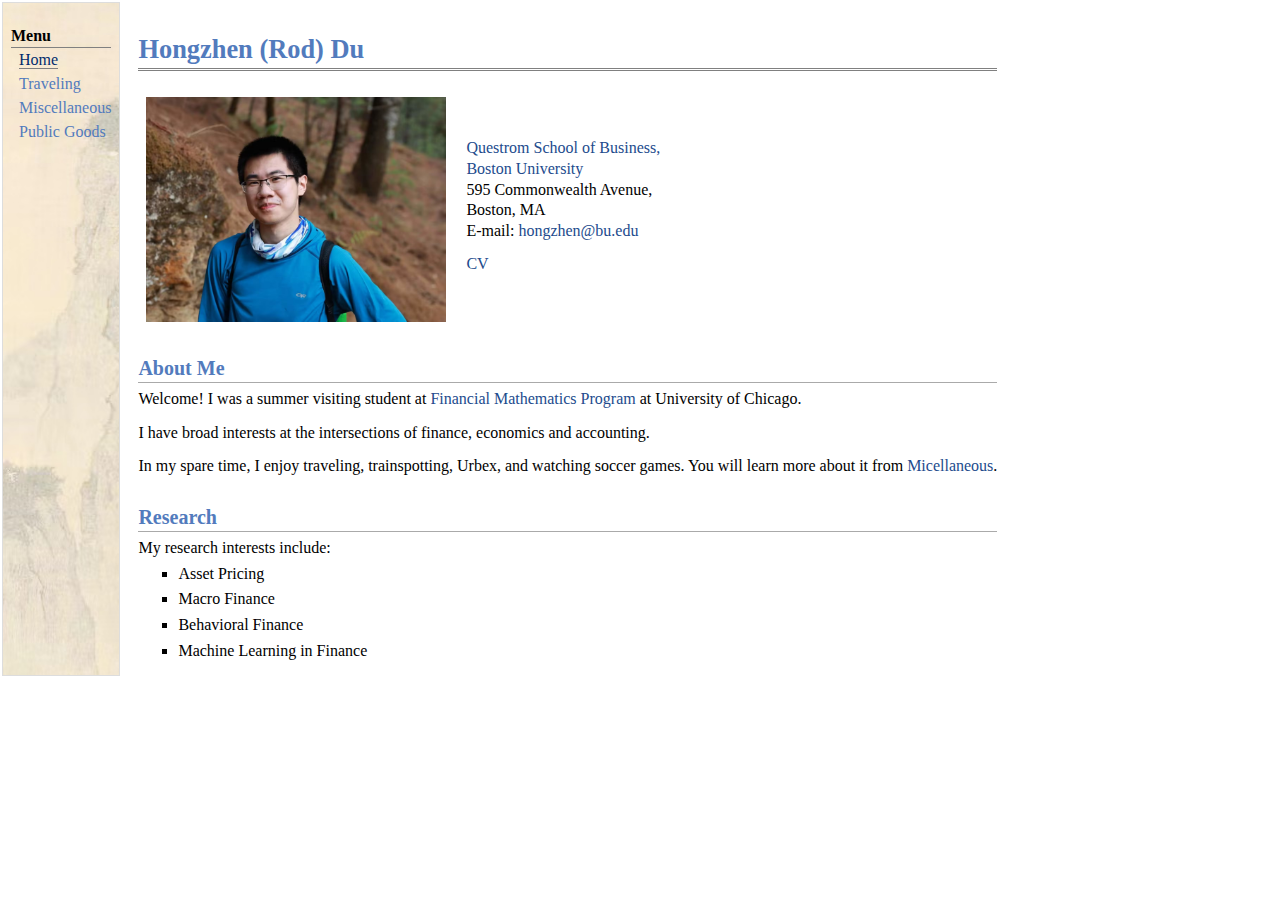
==== index.html @ d852a601 "Update index.html" ====
<!DOCTYPE html PUBLIC "-//W3C//DTD XHTML 1.1//EN"
  "http://www.w3.org/TR/xhtml11/DTD/xhtml11.dtd">
<html xmlns="http://www.w3.org/1999/xhtml" xml:lang="en">
<head>
<meta name="generator" content="jemdoc, see http://jemdoc.jaboc.net/" />
<meta http-equiv="Content-Type" content="text/html;charset=utf-8" />
<link rel="stylesheet" href="jemdoc.css" type="text/css" />
<link rel="shortcut icon" href="image/hong.gif" />
<link rel="bookmark" href="favicon.ico" type="image/x-icon"　/>
<title>Hongzhen (Rodri) Du</title>
</head>
<body>
<table summary="Table for page layout." id="tlayout">
<tr valign="top">
<td id="layout-menu">
<div class="menu-category">Menu</div>
<div class="menu-item"><a href="index.html" class="current">Home</a></div>
<div class="menu-item"><a href="traveling.html">Traveling</a></div>
<div class="menu-item"><a href="misc.html" >Miscellaneous</a></div>
<div class="menu-item"><a href="pg.html" >Public Goods</a></div>
</td>
<td id="layout-content">
<script>
  (function(i,s,o,g,r,a,m){i['GoogleAnalyticsObject']=r;i[r]=i[r]||function(){
  (i[r].q=i[r].q||[]).push(arguments)},i[r].l=1*new Date();a=s.createElement(o),
  m=s.getElementsByTagName(o)[0];a.async=1;a.src=g;m.parentNode.insertBefore(a,m)
  })(window,document,'script','https://www.google-analytics.com/analytics.js','ga');

  ga('create', 'UA-3857157-7', 'auto');
  ga('send', 'pageview');
</script>

<p><br /></p>
<div id="toptitle">
<h1>Hongzhen (Rod) Du </h1>
</div>
<table class="imgtable"><tr><td>
<a href="https://rodridu.github.io/"><img src="image/Port.jpeg" alt="alt text" width="300px" height="225px" /></a>&nbsp;</td>
<td align="left"><p><a href="https://www.bu.edu/questrom/">Questrom School of Business, <br />
<a href="https://www.bu.edu/">Boston University </a><br />
595 Commonwealth Avenue, <br />
Boston, MA <br /> 
E-mail: <a href="mailto:hongzhen@bu.edu">hongzhen@bu.edu</a></p>
<a href="cv/cv.pdf">CV</a> </p>
</td></tr></table>
<h2>About Me</h2>
<p>Welcome! I was a summer visiting student at <a href="https://finmath.uchicago.edu/">Financial Mathematics Program</a> at University of Chicago.</p>
<p>I have broad interests at the intersections of finance, economics and accounting.<p>
<p>In my spare time, I enjoy traveling, trainspotting, Urbex, and watching soccer games. You will learn more about it from <a href="https://rodridu.github.io/misc.html">Micellaneous</a>.</p>
</li>
<h2>Research</h2>
<p>My research interests include: </p>
<ul>
<li><p>Asset Pricing</p>
</li>
<li><p>Macro Finance</p>
</li>
<li><p>Behavioral Finance</p>
</li>
<li><p>Machine Learning in Finance</p>
</li>
</ul>
</tr>
</table>
</body>
</html>
---- jemdoc.css ----
/* Default css file for jemdoc. */

table#tlayout {
    border: none;
    border-collapse: separate;
    background: white;
}

body {
	background: white;
	font-family: Georgia, serif;
	padding-bottom: 8px;
	margin: 0;
}

#layout-menu {
	background: #f6f6f6;
	border: 1px solid #dddddd;
	padding-top: 0.5em;
	padding-left: 8px;
	padding-right: 8px;
	font-size: 1.0em;
	width: auto;
	white-space: nowrap;
	background-image:url('xishanxinglvtu1.jpg');
	background-repeat:repeat;
	background-position:left top;
    text-align: left;
    vertical-align: top;
}

#layout-menu td {
	background: #f4f4f4;
    vertical-align: top;
}

#layout-content {
	padding-top: 0.0em;
	padding-left: 1.0em;
	padding-right: 1.0em;
    border: none;
    background: white;
    text-align: left;
    vertical-align: top;
}

#layout-menu a {
	line-height: 1.5em;
	margin-left: 0.5em;
}

tt {
    background: #ffffdd;
}

pre, tt {
	font-size: 90%;
	font-family: monaco, monospace;
}

a, a > tt {
	color: #224b8d;
	text-decoration: none;
}

a:hover {
	border-bottom: 1px gray dotted;
}

#layout-menu a.current:link, #layout-menu a.current:visited {
	color: #022b6d;
	border-bottom: 1px gray solid;
}
#layout-menu a:link, #layout-menu a:visited, #layout-menu a:hover {
	color: #527bbd;
	text-decoration: none;
}
#layout-menu a:hover {
	text-decoration: none;
}

div.menu-category {
	border-bottom: 1px solid gray;
	margin-top: 0.8em;
	padding-top: 0.2em;
	padding-bottom: 0.1em;
	font-weight: bold;
}

div.menu-item {
	padding-left: 16px;
	text-indent: -16px;
}

div#toptitle {
	padding-bottom: 0.2em;
	margin-bottom: 1.5em;
	border-bottom: 3px double gray;
}

/* Reduce space if we begin the page with a title. */
div#toptitle + h2, div#toptitle + h3 {
	margin-top: -0.7em;
}

div#subtitle {
	margin-top: 0.0em;
	margin-bottom: 0.0em;
	padding-top: 0em;
	padding-bottom: 0.1em;
}

em {
	font-style: italic;
}

strong {
	font-weight: bold;
}


h1, h2, h3 {
	color: #527bbd;
	margin-top: 0.7em;
	margin-bottom: 0.3em;
	padding-bottom: 0.2em;
	line-height: 1.0;
	padding-top: 0.5em;
	border-bottom: 1px solid #aaaaaa;
}

h1 {
	font-size: 165%;
}

h2 {
	padding-top: 0.8em;
	font-size: 125%;
}

h2 + h3 {
    padding-top: 0.2em;
}

h3 {
	font-size: 110%;
	border-bottom: none;
}

p {
	margin-top: 0.0em;
	margin-bottom: 0.8em;
	padding: 0;
	line-height: 1.3;
}

pre {
	padding: 0;
	margin: 0;
}

div#footer {
	font-size: small;
	border-top: 1px solid #c0c0c0;
	padding-top: 0.1em;
	margin-top: 4.0em;
	color: #c0c0c0;
}

div#footer a {
	color: #80a0b0;
}

div#footer-text {
	float: left;
	padding-bottom: 8px;
}

ul, ol, dl {
	margin-top: 0.2em;
	padding-top: 0;
	margin-bottom: 0.8em;
}

dt {
	margin-top: 0.5em;
	margin-bottom: 0;
}

dl {
	margin-left: 20px;
}

dd {
	color: #222222;
}

dd > *:first-child {
	margin-top: 0;
}

ul {
	list-style-position: outside;
	list-style-type: square;
}

p + ul, p + ol {
	margin-top: -0.5em;
}

li ul, li ol {
	margin-top: -0.3em;
}

ol {
	list-style-position: outside;
	list-style-type: decimal;
}

li p, dd p {
	margin-bottom: 0.3em;
}


ol ol {
	list-style-type: lower-alpha;
}

ol ol ol {
	list-style-type: lower-roman;
}

p + div.codeblock {
	margin-top: -0.6em;
}

div.codeblock, div.infoblock {
	margin-right: 0%;
	margin-top: 1.2em;
	margin-bottom: 1.3em;
}

div.blocktitle {
	font-weight: bold;
	color: #cd7b62;
	margin-top: 1.2em;
	margin-bottom: 0.1em;
}

div.blockcontent {
	border: 1px solid silver;
	padding: 0.3em 0.5em;
}

div.infoblock > div.blockcontent {
	background: #ffffee;
}

div.blockcontent p + ul, div.blockcontent p + ol {
	margin-top: 0.4em;
}

div.infoblock p {
	margin-bottom: 0em;
}

div.infoblock li p, div.infoblock dd p {
	margin-bottom: 0.5em;
}

div.infoblock p + p {
	margin-top: 0.8em;
}

div.codeblock > div.blockcontent {
	background: #f6f6f6;
}

span.pycommand {
	color: #000070;
}

span.statement {
	color: #008800;
}
span.builtin {
	color: #000088;
}
span.special {
	color: #990000;
}
span.operator {
	color: #880000;
}
span.error {
	color: #aa0000;
}
span.comment, span.comment > *, span.string, span.string > * {
	color: #606060;
}

@media print {
	#layout-menu { display: none; }
}

#fwtitle {
	margin: 2px;
}

#fwtitle #toptitle {
	padding-left: 0.5em;
	margin-bottom: 0.5em;
}

#layout-content h1:first-child, #layout-content h2:first-child, #layout-content h3:first-child {
	margin-top: -0.7em;
}

div#toptitle h1, #layout-content div#toptitle h1 {
	margin-bottom: 0.0em;
	padding-bottom: 0.1em;
	padding-top: 0;
	margin-top: 0.5em;
	border-bottom: none;
}

img.eq {
	padding: 0;
	padding-left: 0.1em;
	padding-right: 0.1em;
	margin: 0;
}

img.eqwl {
	padding-left: 2em;
	padding-top: 0.6em;
	padding-bottom: 0.2em;
	margin: 0;
}

table {
    border: 2px solid black;
    border-collapse: collapse;
}

td {
    padding: 2px;
    padding-left: 0.5em;
    padding-right: 0.5em;
    text-align: center;
    border: 1px solid gray;
}

table + table {
    margin-top: 1em;
}

tr.heading {
    font-weight: bold;
    border-bottom: 2px solid black;
}

img {
    border: none;
}

table.imgtable, table.imgtable td {
    border: none;
    text-align: left;
}
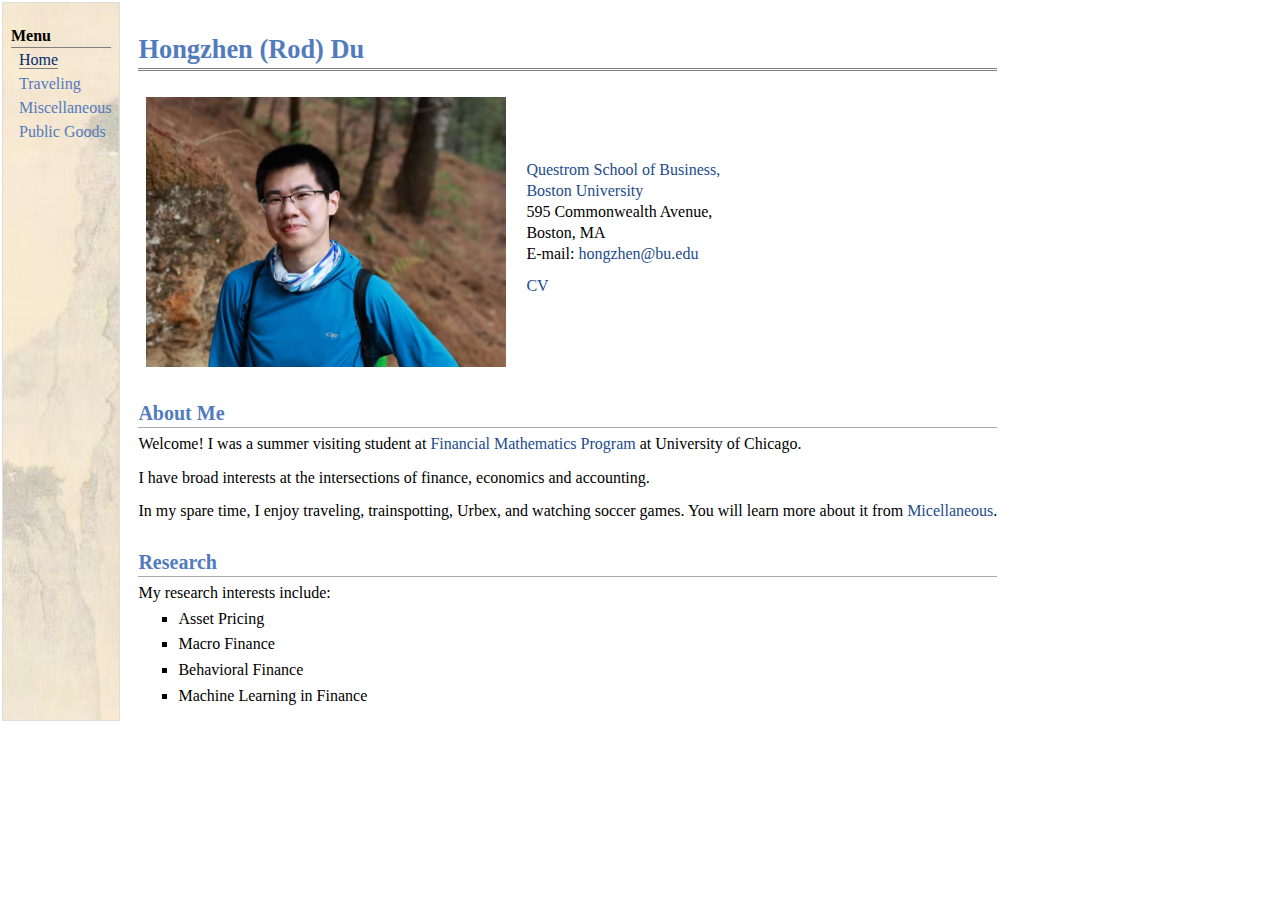
==== commit 076afcb6: "Update index.html" ====
--- a/index.html
+++ b/index.html
@@ -35,7 +35,7 @@
 <h1>Hongzhen (Rod) Du </h1>
 </div>
 <table class="imgtable"><tr><td>
-<a href="https://rodridu.github.io/"><img src="image/Port.jpeg" alt="alt text" width="300px" height="225px" /></a>&nbsp;</td>
+<a href="https://rodridu.github.io/"><img src="image/Port.jpeg" alt="alt text" width="360px" height="270px" /></a>&nbsp;</td>
 <td align="left"><p><a href="https://www.bu.edu/questrom/">Questrom School of Business, <br />
 <a href="https://www.bu.edu/">Boston University </a><br />
 595 Commonwealth Avenue, <br />
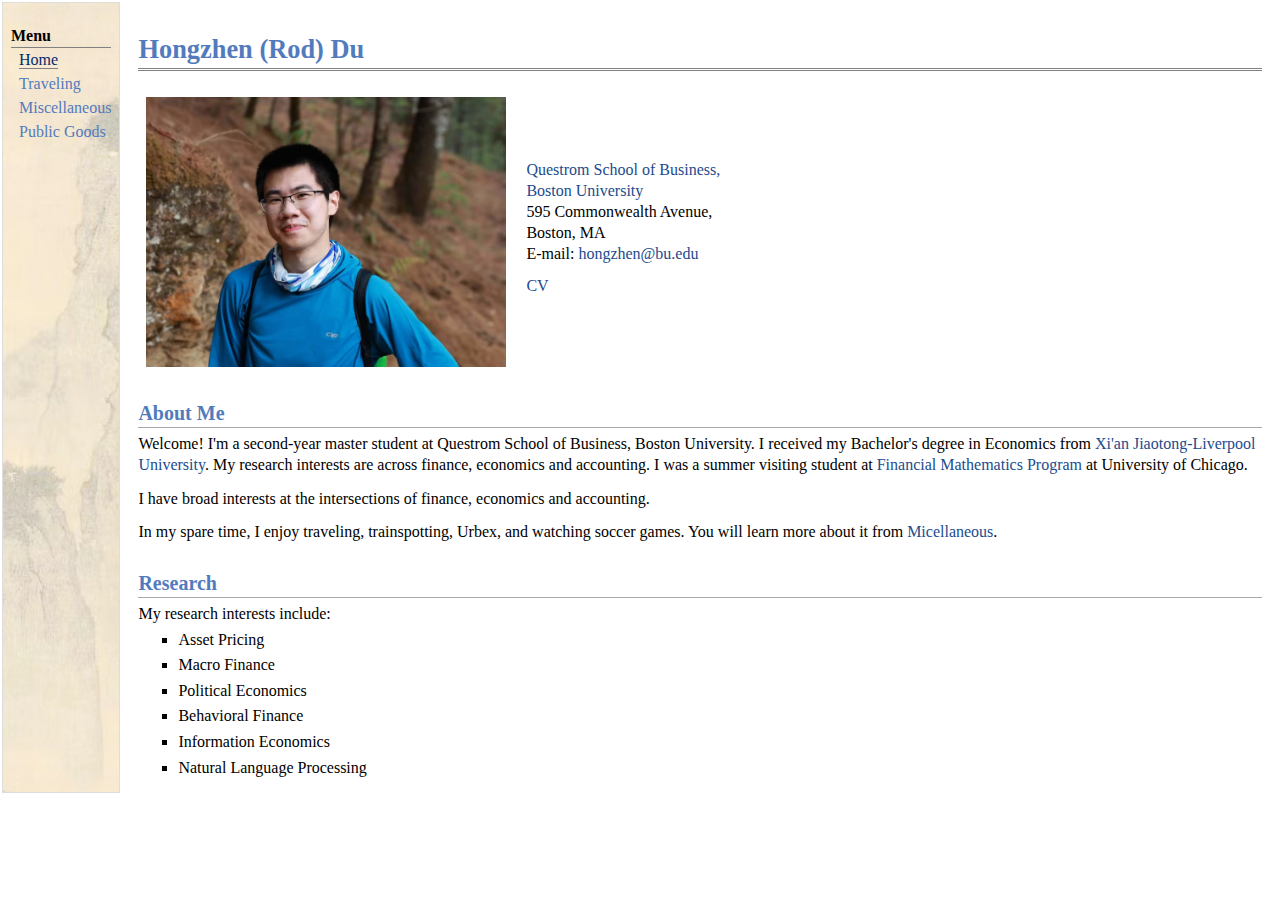
==== commit 26cf3d10: "Update index.html" ====
--- a/index.html
+++ b/index.html
@@ -44,7 +44,7 @@
 <a href="cv/cv.pdf">CV</a> </p>
 </td></tr></table>
 <h2>About Me</h2>
-<p>Welcome! I was a summer visiting student at <a href="https://finmath.uchicago.edu/">Financial Mathematics Program</a> at University of Chicago.</p>
+<p>Welcome! I'm a second-year master student at Questrom School of Business, Boston University. I received my Bachelor's degree in Economics from <a href="https://www.xjtlu.edu.cn/en">Xi'an Jiaotong-Liverpool University</a>. My research interests are across finance, economics and accounting. I was a summer visiting student at <a href="https://finmath.uchicago.edu/">Financial Mathematics Program</a> at University of Chicago.</p>
 <p>I have broad interests at the intersections of finance, economics and accounting.<p>
 <p>In my spare time, I enjoy traveling, trainspotting, Urbex, and watching soccer games. You will learn more about it from <a href="https://rodridu.github.io/misc.html">Micellaneous</a>.</p>
 </li>
@@ -55,9 +55,13 @@
 </li>
 <li><p>Macro Finance</p>
 </li>
+<li><p>Political Economics</p>
+</li>
 <li><p>Behavioral Finance</p>
 </li>
-<li><p>Machine Learning in Finance</p>
+<li><p>Information Economics</p>
+</li>
+<li><p>Natural Language Processing</p>
 </li>
 </ul>
 </tr>
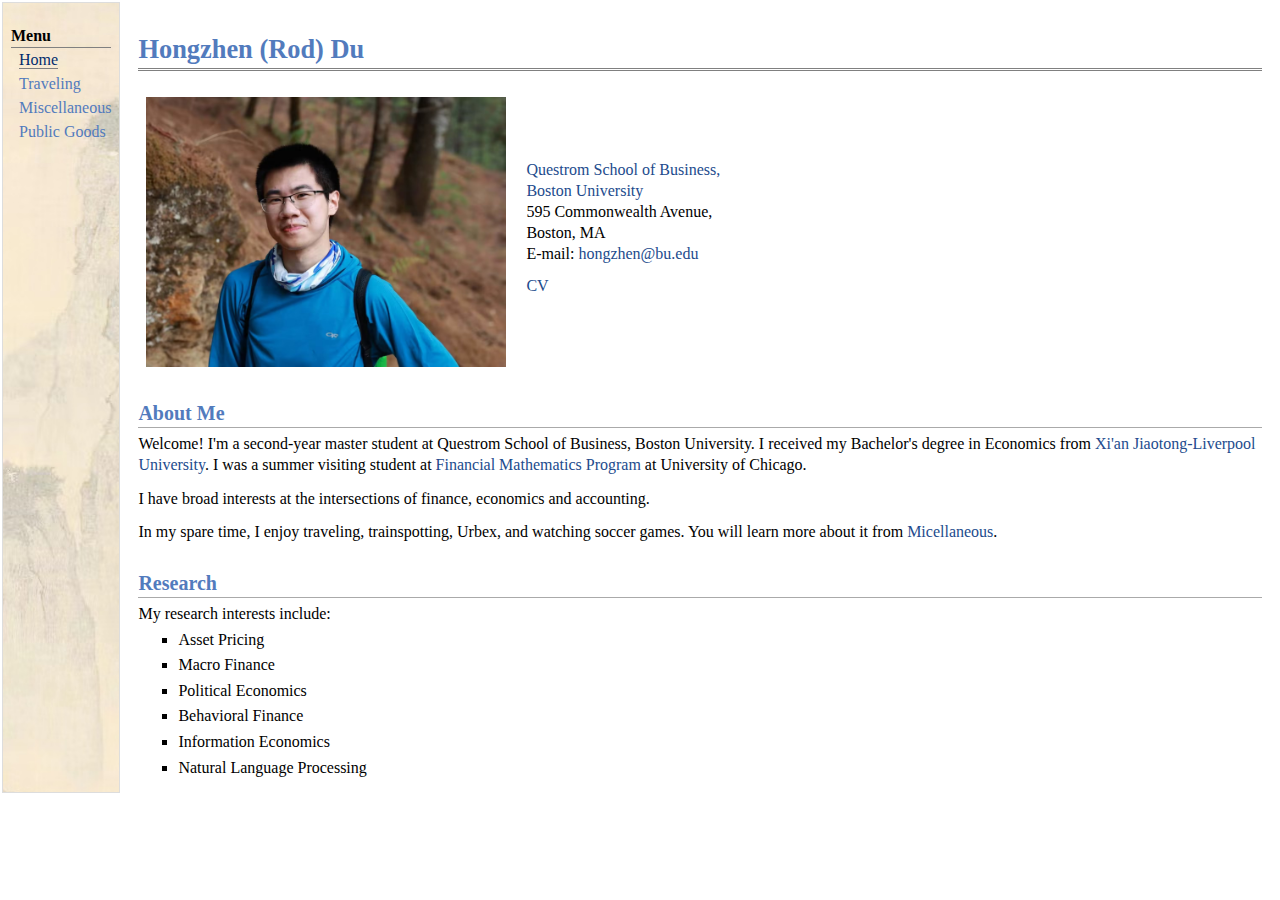
==== commit 1252884f: "Update index.html" ====
--- a/index.html
+++ b/index.html
@@ -44,7 +44,7 @@
 <a href="cv/cv.pdf">CV</a> </p>
 </td></tr></table>
 <h2>About Me</h2>
-<p>Welcome! I'm a second-year master student at Questrom School of Business, Boston University. I received my Bachelor's degree in Economics from <a href="https://www.xjtlu.edu.cn/en">Xi'an Jiaotong-Liverpool University</a>. My research interests are across finance, economics and accounting. I was a summer visiting student at <a href="https://finmath.uchicago.edu/">Financial Mathematics Program</a> at University of Chicago.</p>
+<p>Welcome! I'm a second-year master student at Questrom School of Business, Boston University. I received my Bachelor's degree in Economics from <a href="https://www.xjtlu.edu.cn/en">Xi'an Jiaotong-Liverpool University</a>. I was a summer visiting student at <a href="https://finmath.uchicago.edu/">Financial Mathematics Program</a> at University of Chicago.</p>
 <p>I have broad interests at the intersections of finance, economics and accounting.<p>
 <p>In my spare time, I enjoy traveling, trainspotting, Urbex, and watching soccer games. You will learn more about it from <a href="https://rodridu.github.io/misc.html">Micellaneous</a>.</p>
 </li>
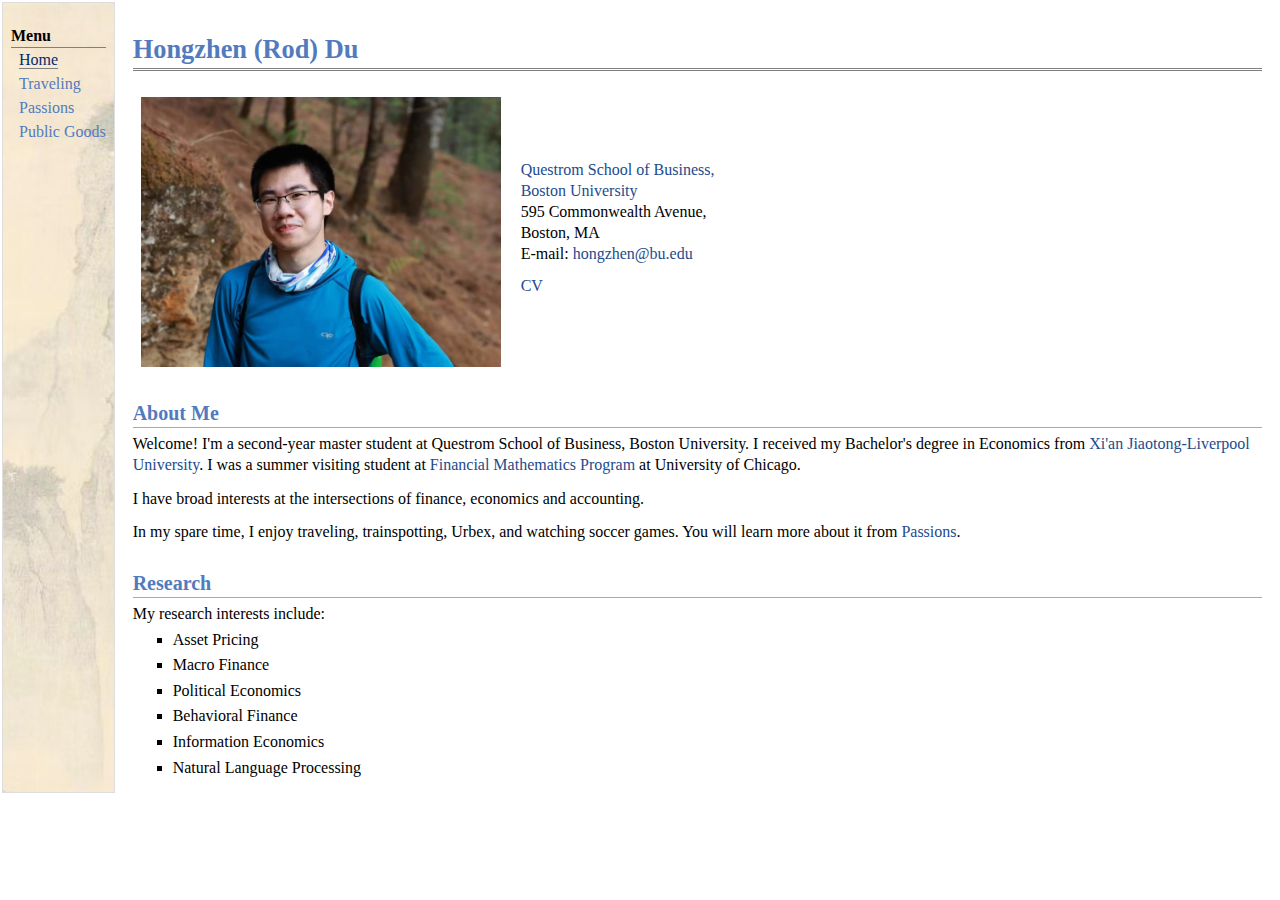
==== commit 84af65d8: "Update index.html" ====
--- a/index.html
+++ b/index.html
@@ -16,7 +16,7 @@
 <div class="menu-category">Menu</div>
 <div class="menu-item"><a href="index.html" class="current">Home</a></div>
 <div class="menu-item"><a href="traveling.html">Traveling</a></div>
-<div class="menu-item"><a href="misc.html" >Miscellaneous</a></div>
+<div class="menu-item"><a href="misc.html" >Passions</a></div>
 <div class="menu-item"><a href="pg.html" >Public Goods</a></div>
 </td>
 <td id="layout-content">
@@ -46,7 +46,7 @@
 <h2>About Me</h2>
 <p>Welcome! I'm a second-year master student at Questrom School of Business, Boston University. I received my Bachelor's degree in Economics from <a href="https://www.xjtlu.edu.cn/en">Xi'an Jiaotong-Liverpool University</a>. I was a summer visiting student at <a href="https://finmath.uchicago.edu/">Financial Mathematics Program</a> at University of Chicago.</p>
 <p>I have broad interests at the intersections of finance, economics and accounting.<p>
-<p>In my spare time, I enjoy traveling, trainspotting, Urbex, and watching soccer games. You will learn more about it from <a href="https://rodridu.github.io/misc.html">Micellaneous</a>.</p>
+<p>In my spare time, I enjoy traveling, trainspotting, Urbex, and watching soccer games. You will learn more about it from <a href="https://rodridu.github.io/misc.html">Passions</a>.</p>
 </li>
 <h2>Research</h2>
 <p>My research interests include: </p>
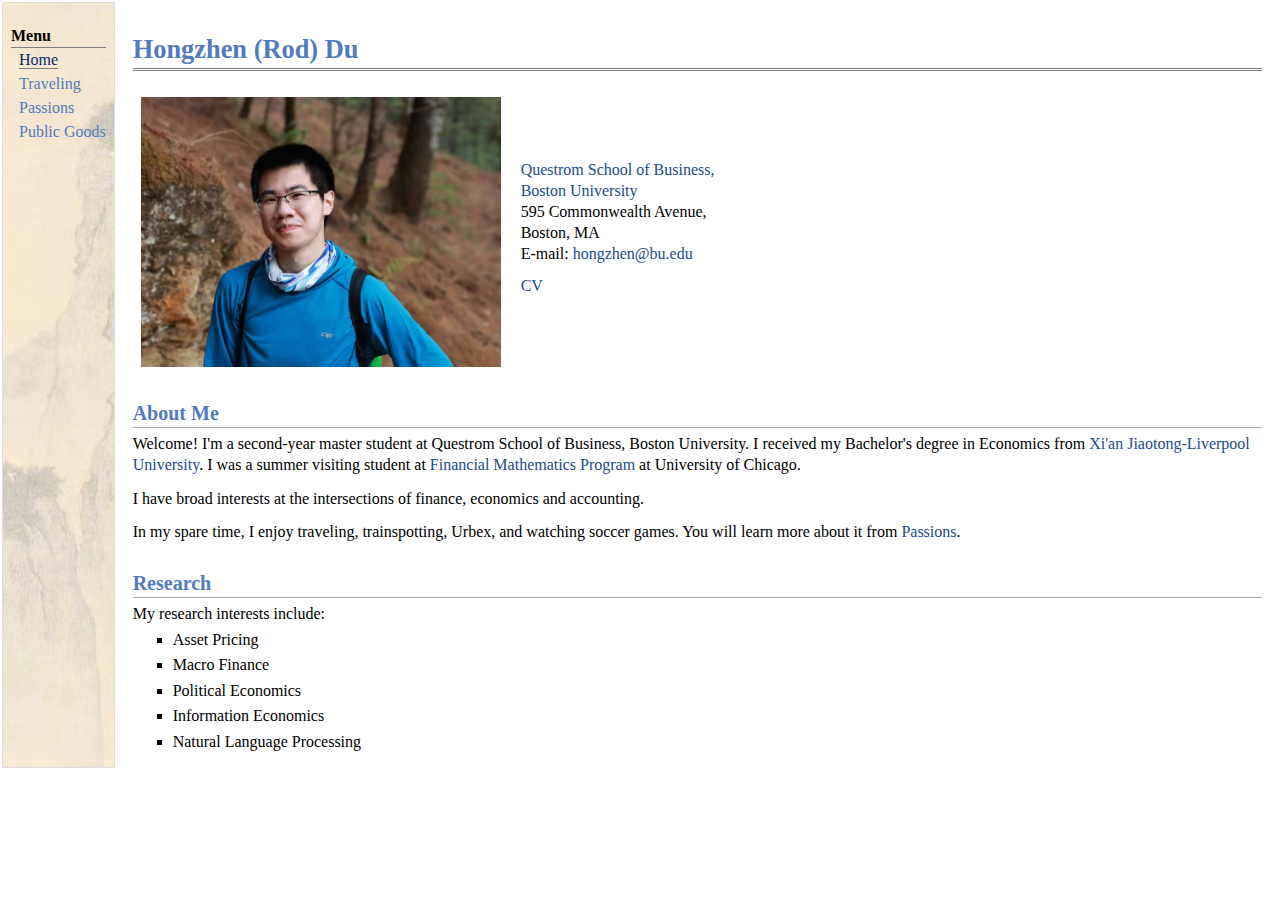
==== commit 87fe7494: "Update index.html" ====
--- a/index.html
+++ b/index.html
@@ -57,8 +57,6 @@
 </li>
 <li><p>Political Economics</p>
 </li>
-<li><p>Behavioral Finance</p>
-</li>
 <li><p>Information Economics</p>
 </li>
 <li><p>Natural Language Processing</p>
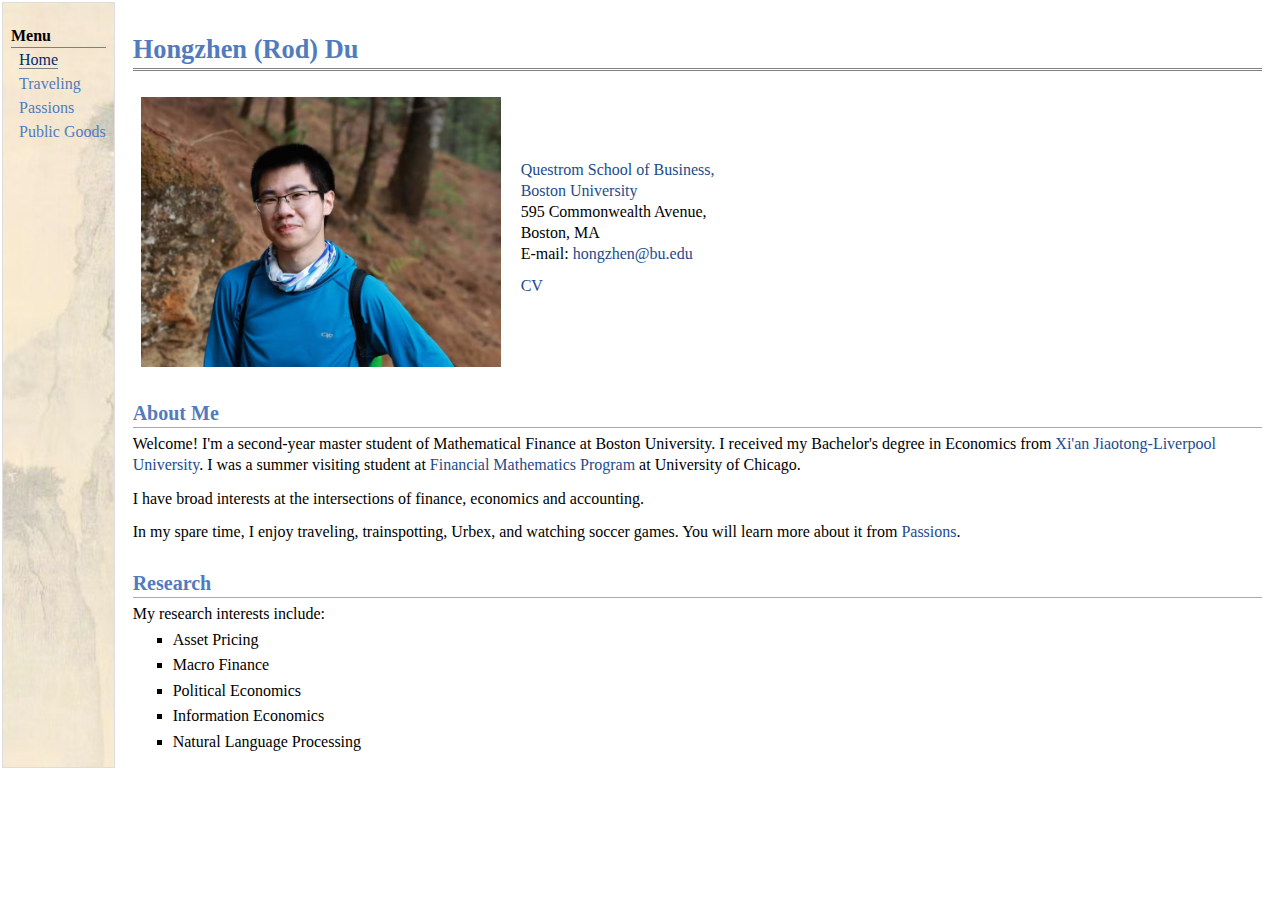
==== commit 3afbfc02: "Update index.html" ====
--- a/index.html
+++ b/index.html
@@ -44,7 +44,7 @@
 <a href="cv/cv.pdf">CV</a> </p>
 </td></tr></table>
 <h2>About Me</h2>
-<p>Welcome! I'm a second-year master student at Questrom School of Business, Boston University. I received my Bachelor's degree in Economics from <a href="https://www.xjtlu.edu.cn/en">Xi'an Jiaotong-Liverpool University</a>. I was a summer visiting student at <a href="https://finmath.uchicago.edu/">Financial Mathematics Program</a> at University of Chicago.</p>
+<p>Welcome! I'm a second-year master student of Mathematical Finance at Boston University. I received my Bachelor's degree in Economics from <a href="https://www.xjtlu.edu.cn/en">Xi'an Jiaotong-Liverpool University</a>. I was a summer visiting student at <a href="https://finmath.uchicago.edu/">Financial Mathematics Program</a> at University of Chicago.</p>
 <p>I have broad interests at the intersections of finance, economics and accounting.<p>
 <p>In my spare time, I enjoy traveling, trainspotting, Urbex, and watching soccer games. You will learn more about it from <a href="https://rodridu.github.io/misc.html">Passions</a>.</p>
 </li>
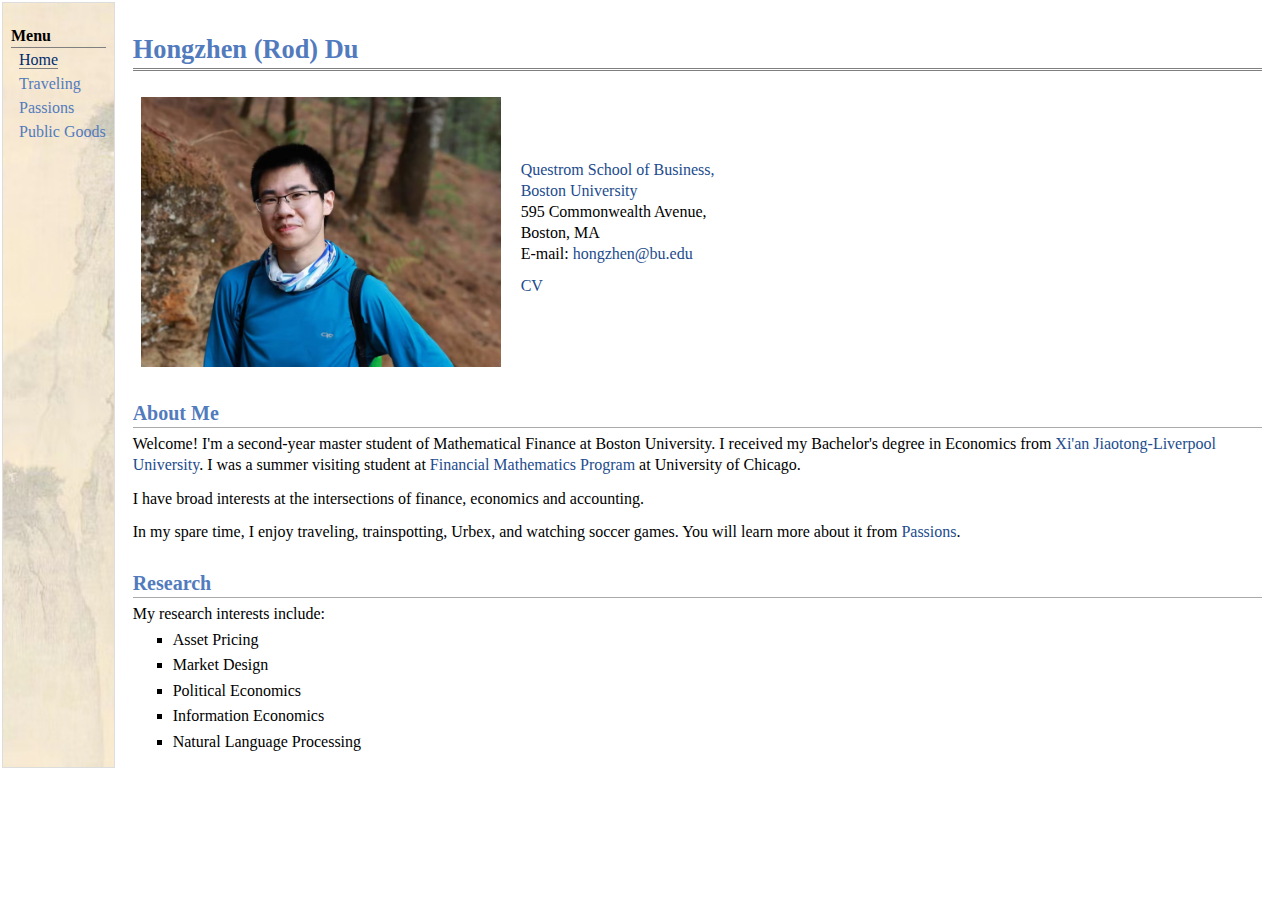
==== commit 8d32012d: "Update index.html" ====
--- a/index.html
+++ b/index.html
@@ -53,7 +53,7 @@
 <ul>
 <li><p>Asset Pricing</p>
 </li>
-<li><p>Macro Finance</p>
+<li><p>Market Design</p>
 </li>
 <li><p>Political Economics</p>
 </li>
